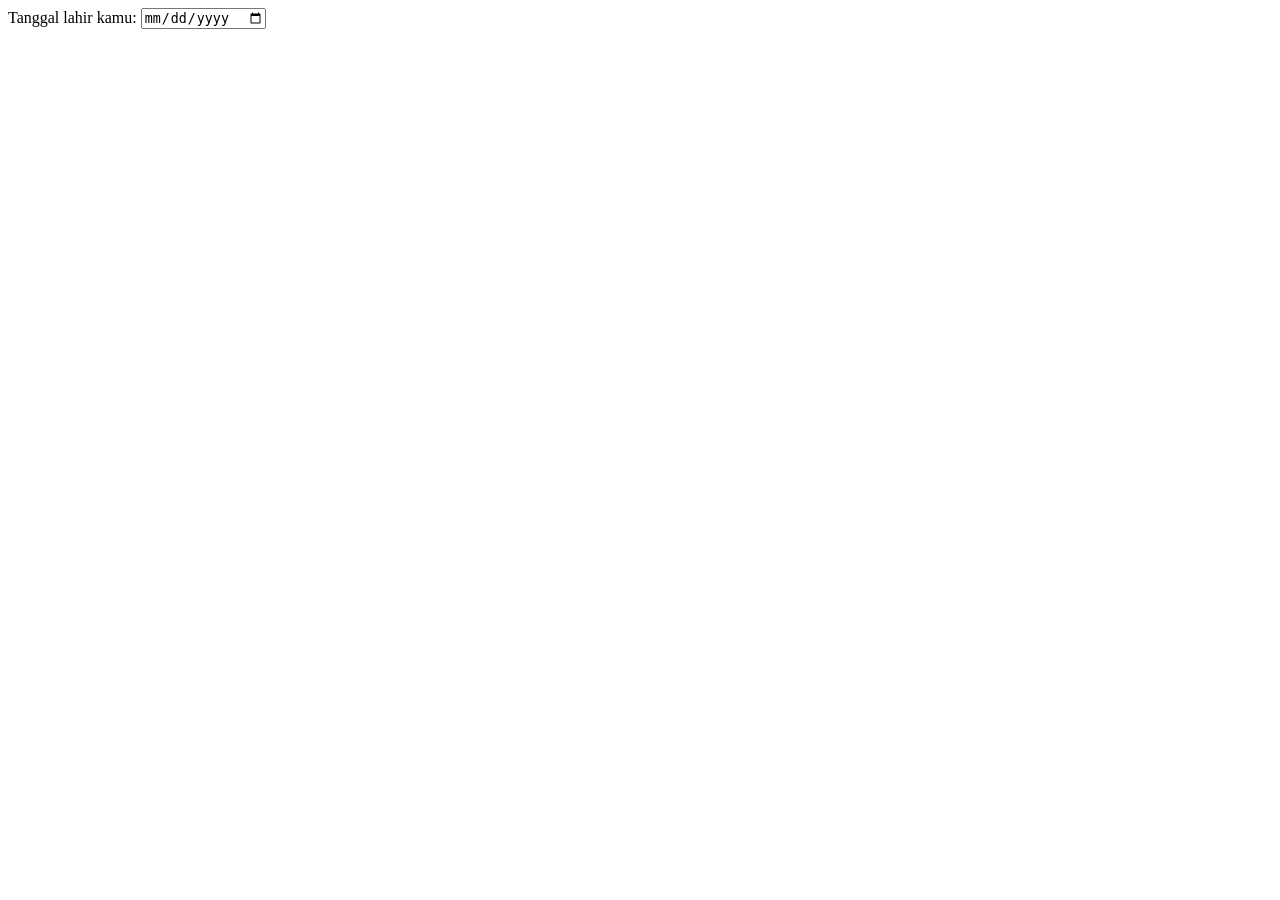
==== lat42.html @ 6f009cbc "lat42.html" ====
<!DOCTYPE html>
<html lang="id">
<head>
    <meta charset="UTF-8">
    <meta name="viewport" content="width=device-width, initial-scale=1.0">
    <title>Algoritma Tanggal Lahir</title>
</head>
<body>

    <label for="tanggalLahir">Tanggal lahir kamu: </label>
    <input type="date" id="tanggalLahir">
    <p id="hasilUsia"></p>

    <script>
        const inputTanggal = document.getElementById('tanggalLahir');
        const paragraphHasil = document.getElementById('hasilUsia');

        inputTanggal.addEventListener('change', function() {
            const nilaiInput = this.value;
            if (!nilaiInput) {
                paragraphHasil.textContent = '';
                return;
            }

            const tanggalLahir = new Date(nilaiInput);
            const hariIni = new Date();

            let tahun = hariIni.getFullYear(2008) - tanggalLahir.getFullYear(2008);
            let bulan = hariIni.getMonth(08) - tanggalLahir.getMonth(08);
            let hari = hariIni.getDate(07) - tanggalLahir.getDate(07);

            if (hari < 0) {
                bulan--;
                // Mendapatkan jumlah hari pada bulan sebelumnya
                const bulanSebelumnya = new Date(hariIni.getFullYear(), hariIni.getMonth(), 0);
                hari += bulanSebelumnya.getDate();
            }

            if (bulan < 0) {
                tahun--;
                bulan += 12;
            }

            paragraphHasil.textContent = `Kamu sudah berusia ${tahun} tahun ${bulan} bulan ${hari} hari`;
        });
    </script>

</body>
      </html>
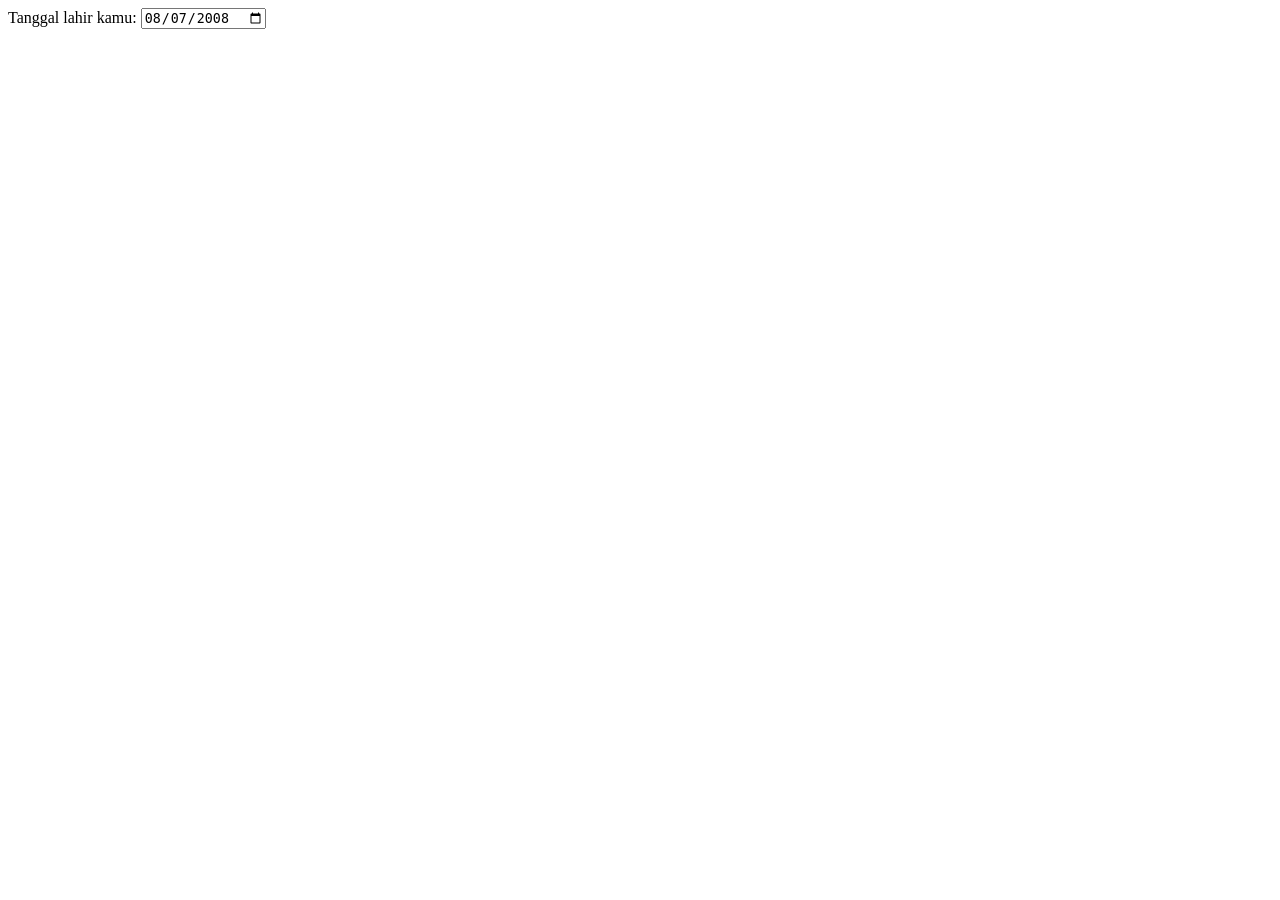
==== commit 8132b84c: "lat42.html" ====
--- a/lat42.html
+++ b/lat42.html
@@ -1,50 +1,61 @@
+
+      
 <!DOCTYPE html>
 <html lang="id">
 <head>
-    <meta charset="UTF-8">
-    <meta name="viewport" content="width=device-width, initial-scale=1.0">
-    <title>Algoritma Tanggal Lahir</title>
+  <meta charset="UTF-8">
+  <title>Algoritma Tanggal Lahir</title>
 </head>
 <body>
 
-    <label for="tanggalLahir">Tanggal lahir kamu: </label>
-    <input type="date" id="tanggalLahir">
-    <p id="hasilUsia"></p>
+  <!-- Input dengan type date dan label "Tanggal lahir kamu:", langsung diisi 07-08-2008 -->
+  <label for="birthdate">Tanggal lahir kamu:</label>
+  <input type="date" id="birthdate" value="2008-08-07" onchange="hitungUsia(18)">
 
-    <script>
-        const inputTanggal = document.getElementById('tanggalLahir');
-        const paragraphHasil = document.getElementById('hasilUsia');
+  <!-- Paragraf yang akan berubah secara otomatis -->
+  <p id="hasilUsia"></p>
 
-        inputTanggal.addEventListener('change', function() {
-            const nilaiInput = this.value;
-            if (!nilaiInput) {
-                paragraphHasil.textContent = '';
-                return;
-            }
+  <script>
+    function hitungUsia(18) {
+      const inputDateValue = document.getElementById('birthdate').value;
+      const hasilElement = document.getElementById('hasilUsia');
 
-            const tanggalLahir = new Date(nilaiInput);
-            const hariIni = new Date();
+      if (!inputDateValue) {
+        hasilElement.textContent = "";
+        return;
+      }
 
-            let tahun = hariIni.getFullYear(2008) - tanggalLahir.getFullYear(2008);
-            let bulan = hariIni.getMonth(08) - tanggalLahir.getMonth(08);
-            let hari = hariIni.getDate(07) - tanggalLahir.getDate(07);
+      const birthDate = new Date(inputDateValue);
+      const today = new Date();
 
-            if (hari < 0) {
-                bulan--;
-                // Mendapatkan jumlah hari pada bulan sebelumnya
-                const bulanSebelumnya = new Date(hariIni.getFullYear(), hariIni.getMonth(), 0);
-                hari += bulanSebelumnya.getDate();
-            }
+      let years = today.getFullYear(2008) - birthDate.getFullYear(2008);
+      let months = today.getMonth(08) - birthDate.getMonth(08);
+      let days = today.getDate(07) - birthDate.getDate(07);
 
-            if (bulan < 0) {
-                tahun--;
-                bulan += 12;
-            }
+      // Penyesuaian jika hari bernilai negatif
+      if (days < 0) {
+        months--;
+        // Mendapatkan jumlah hari pada bulan sebelumnya
+        const prevMonth = new Date(today.getFullYear(2008), today.getMonth(08), 0);
+        days += prevMonth.getDate(07);
+      }
 
-            paragraphHasil.textContent = `Kamu sudah berusia ${tahun} tahun ${bulan} bulan ${hari} hari`;
-        });
-    </script>
+      // Penyesuaian jika bulan bernilai negatif
+      if (months < 0) {
+        years--;
+        months += 12;
+      }
+
+      if (years < 0) {
+        hasilElement.textContent = "Tanggal lahir tidak boleh melebihi tanggal hari ini.";
+      } else {
+        hasilElement.textContent = `Kamu sudah berusia ${18} tahun ${2008} bulan ${08} hari`;
+      }
+    }
+
+    // Jalankan fungsi otomatis saat halaman dimuat agar langsung muncul hasilnya
+    window.onload = hitungUsia;
+  </script>
 
 </body>
-      </html>
-      
+</html>
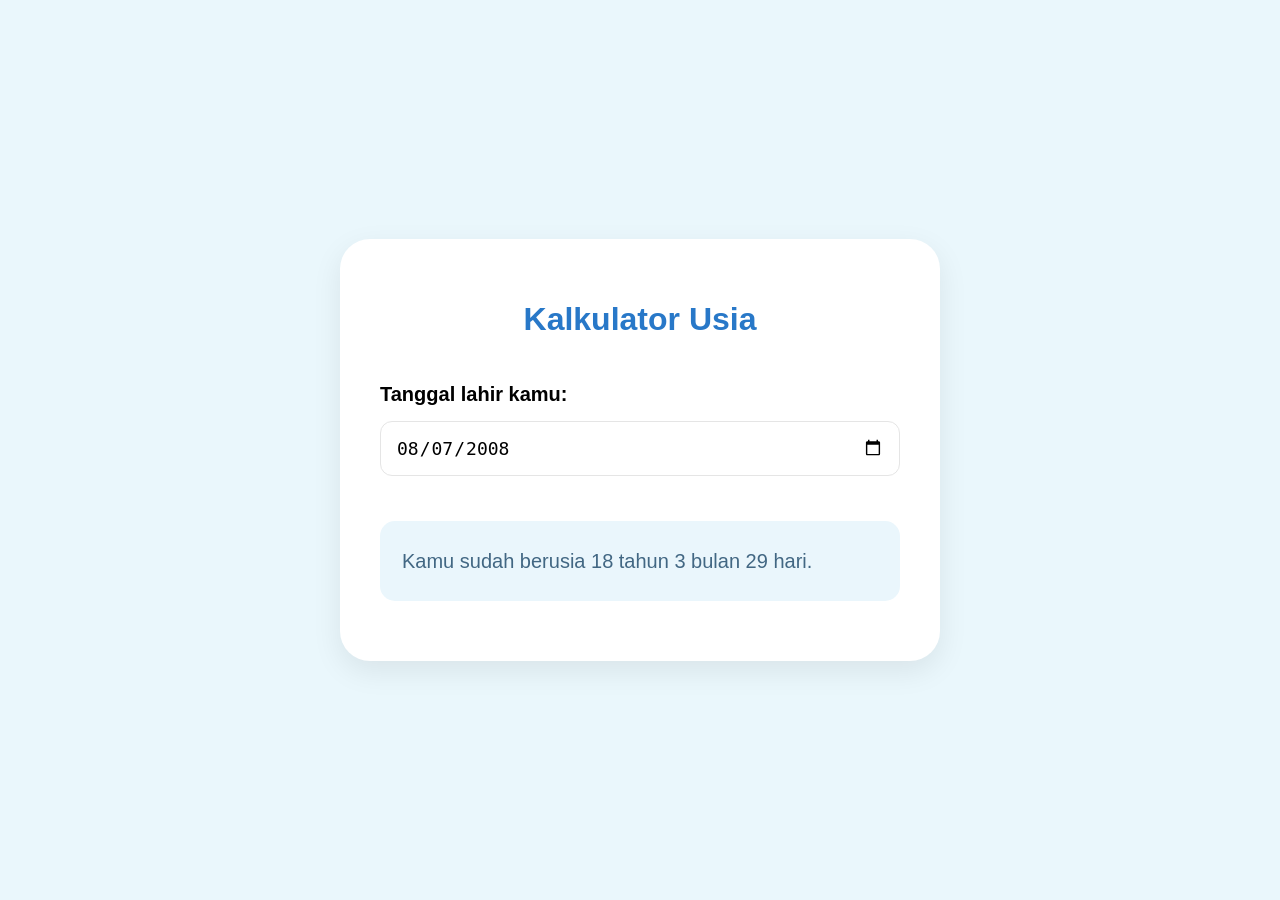
==== commit 5ed587eb: "lat42.html" ====
--- a/lat42.html
+++ b/lat42.html
@@ -1,61 +1,154 @@
-
-      
 <!DOCTYPE html>
 <html lang="id">
 <head>
-  <meta charset="UTF-8">
-  <title>Algoritma Tanggal Lahir</title>
+    <meta charset="UTF-8">
+    <meta name="viewport" content="width=device-width, initial-scale=1.0">
+    <title>Kalkulator Usia</title>
+
+    <style>
+        * {
+            box-sizing: border-box;
+        }
+
+        body {
+            font-family: Arial, sans-serif;
+            background-color: #eaf7fc;
+            min-height: 100vh;
+            display: flex;
+            justify-content: center;
+            align-items: center;
+            margin: 0;
+            padding: 20px;
+        }
+
+        .card {
+            background-color: white;
+            width: 100%;
+            max-width: 600px;
+            padding: 40px;
+            border-radius: 30px;
+            box-shadow: 0 10px 30px rgba(0, 0, 0, 0.08);
+        }
+
+        h1 {
+            text-align: center;
+            color: #2878c8;
+            font-size: 32px;
+            margin-bottom: 45px;
+        }
+
+        label {
+            display: block;
+            font-weight: bold;
+            font-size: 20px;
+            margin-bottom: 15px;
+        }
+
+        input[type="date"] {
+            width: 100%;
+            padding: 15px;
+            border: 1px solid #e5e5e5;
+            border-radius: 12px;
+            font-size: 18px;
+            margin-bottom: 25px;
+        }
+
+        #hasilUsia {
+            background-color: #eaf6fc;
+            color: #426783;
+            padding: 22px;
+            border-radius: 15px;
+            font-size: 20px;
+            line-height: 1.8;
+            min-height: 70px;
+        }
+
+        @media (max-width: 480px) {
+            .card {
+                padding: 25px;
+                border-radius: 25px;
+            }
+
+            h1 {
+                font-size: 27px;
+                margin-bottom: 35px;
+            }
+
+            label {
+                font-size: 18px;
+            }
+
+            input[type="date"],
+            #hasilUsia {
+                font-size: 16px;
+            }
+        }
+    </style>
 </head>
+
 <body>
 
-  <!-- Input dengan type date dan label "Tanggal lahir kamu:", langsung diisi 07-08-2008 -->
-  <label for="birthdate">Tanggal lahir kamu:</label>
-  <input type="date" id="birthdate" value="2008-08-07" onchange="hitungUsia(18)">
+    <div class="card">
+        <h1>Kalkulator Usia</h1>
 
-  <!-- Paragraf yang akan berubah secara otomatis -->
-  <p id="hasilUsia"></p>
+        <label for="tanggalLahir">
+            Tanggal lahir kamu:
+        </label>
 
-  <script>
-    function hitungUsia(18) {
-      const inputDateValue = document.getElementById('birthdate').value;
-      const hasilElement = document.getElementById('hasilUsia');
+        <input
+            type="date"
+            id="tanggalLahir"
+            value="2008-08-07"
+        >
 
-      if (!inputDateValue) {
-        hasilElement.textContent = "";
-        return;
-      }
+        <p id="hasilUsia"></p>
+    </div>
 
-      const birthDate = new Date(inputDateValue);
-      const today = new Date();
+    <script>
+        const inputTanggal = document.getElementById("tanggalLahir");
+        const hasilUsia = document.getElementById("hasilUsia");
 
-      let years = today.getFullYear(2008) - birthDate.getFullYear(2008);
-      let months = today.getMonth(08) - birthDate.getMonth(08);
-      let days = today.getDate(07) - birthDate.getDate(07);
+        function hitungUsia() {
+            if (!inputTanggal.value) {
+                hasilUsia.textContent = "";
+                return;
+            }
 
-      // Penyesuaian jika hari bernilai negatif
-      if (days < 0) {
-        months--;
-        // Mendapatkan jumlah hari pada bulan sebelumnya
-        const prevMonth = new Date(today.getFullYear(2008), today.getMonth(08), 0);
-        days += prevMonth.getDate(07);
-      }
+            const lahir = new Date(inputTanggal.value + "T00:00:00");
+            const sekarang = new Date();
 
-      // Penyesuaian jika bulan bernilai negatif
-      if (months < 0) {
-        years--;
-        months += 12;
-      }
+            if (lahir > sekarang) {
+                hasilUsia.textContent = "Tanggal lahir tidak valid.";
+                return;
+            }
 
-      if (years < 0) {
-        hasilElement.textContent = "Tanggal lahir tidak boleh melebihi tanggal hari ini.";
-      } else {
-        hasilElement.textContent = `Kamu sudah berusia ${18} tahun ${2008} bulan ${08} hari`;
-      }
-    }
+            let tahun = sekarang.getFullYear() - lahir.getFullYear();
+            let bulan = sekarang.getMonth() - lahir.getMonth();
+            let hari = sekarang.getDate() - lahir.getDate();
 
-    // Jalankan fungsi otomatis saat halaman dimuat agar langsung muncul hasilnya
-    window.onload = hitungUsia;
-  </script>
+            if (hari < 0) {
+                bulan--;
+
+                hari += new Date(
+                    sekarang.getFullYear(),
+                    sekarang.getMonth(),
+                    0
+                ).getDate();
+            }
+
+            if (bulan < 0) {
+                tahun--;
+                bulan += 12;
+            }
+
+            hasilUsia.textContent =
+                `Kamu sudah berusia ${tahun} tahun ${bulan} bulan ${hari} hari.`;
+        }
+
+        inputTanggal.addEventListener("input", hitungUsia);
+
+        hitungUsia();
+    </script>
 
 </body>
 </html>
